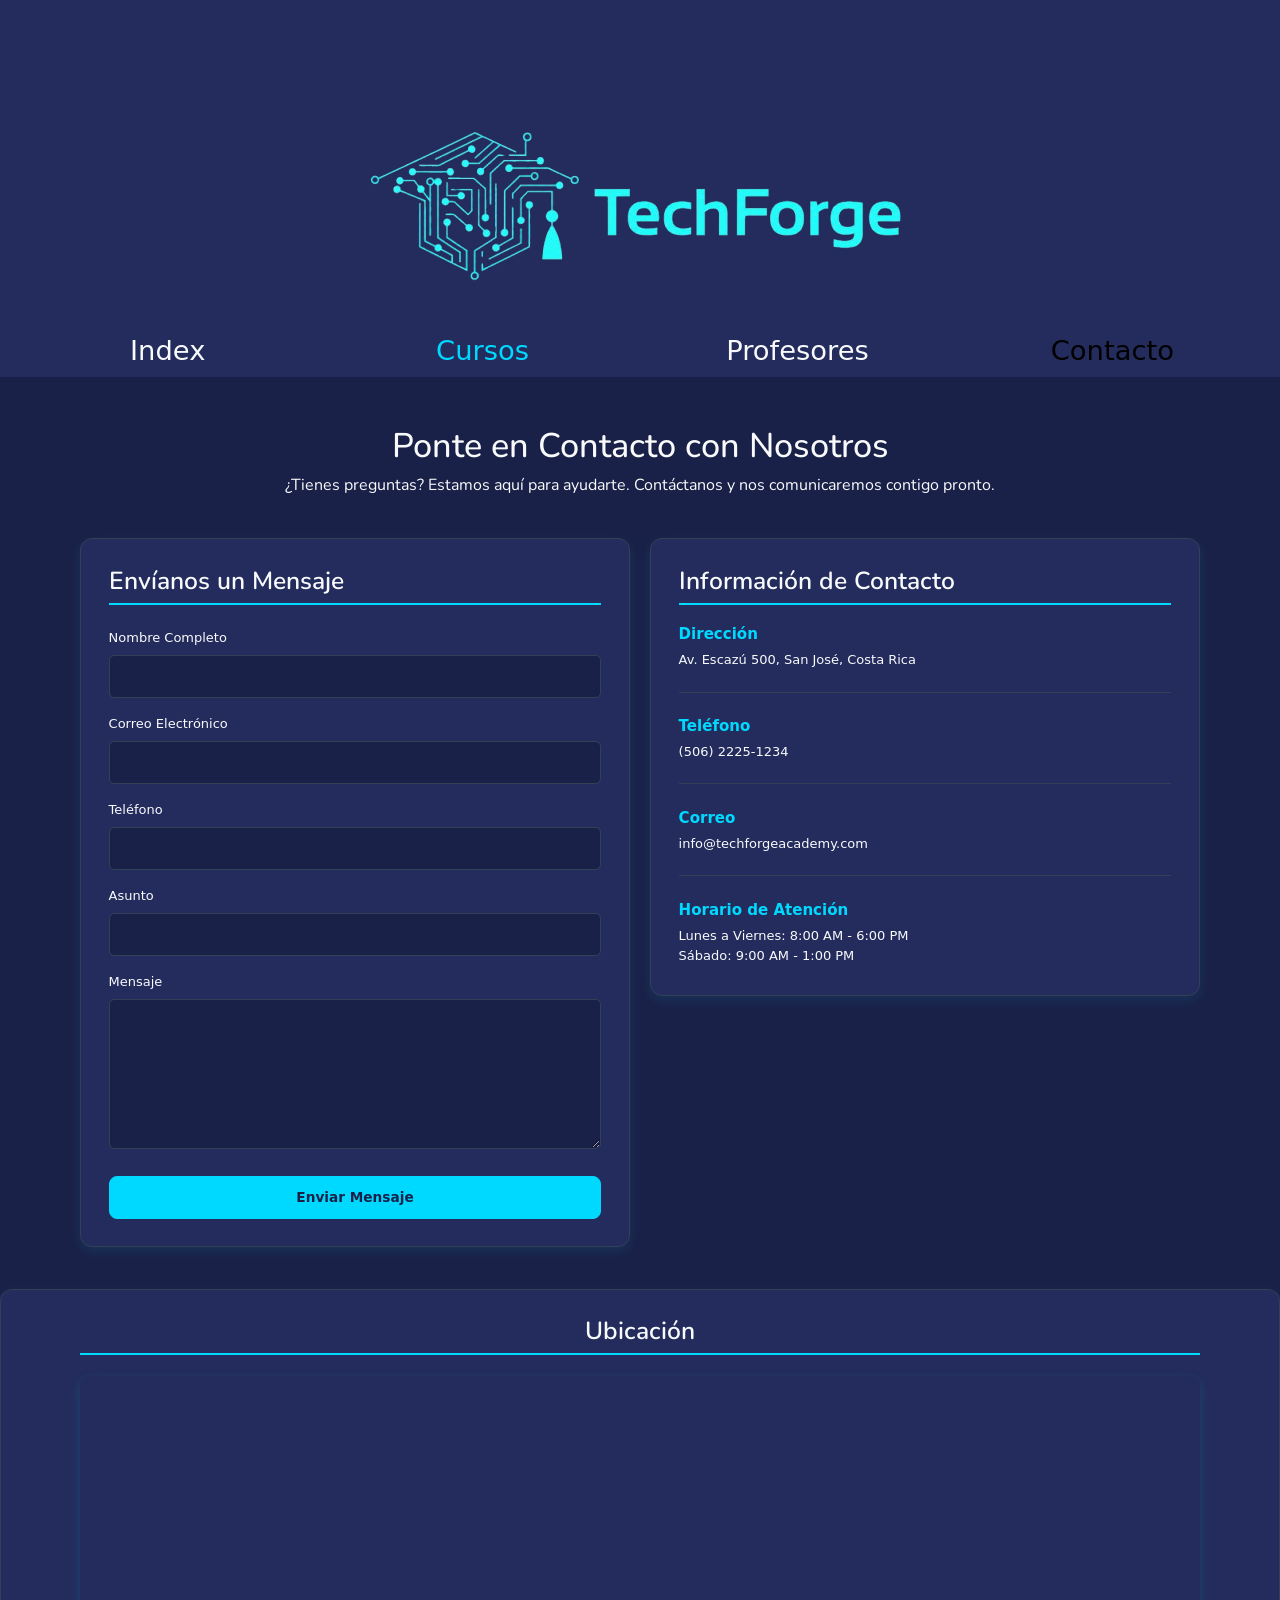
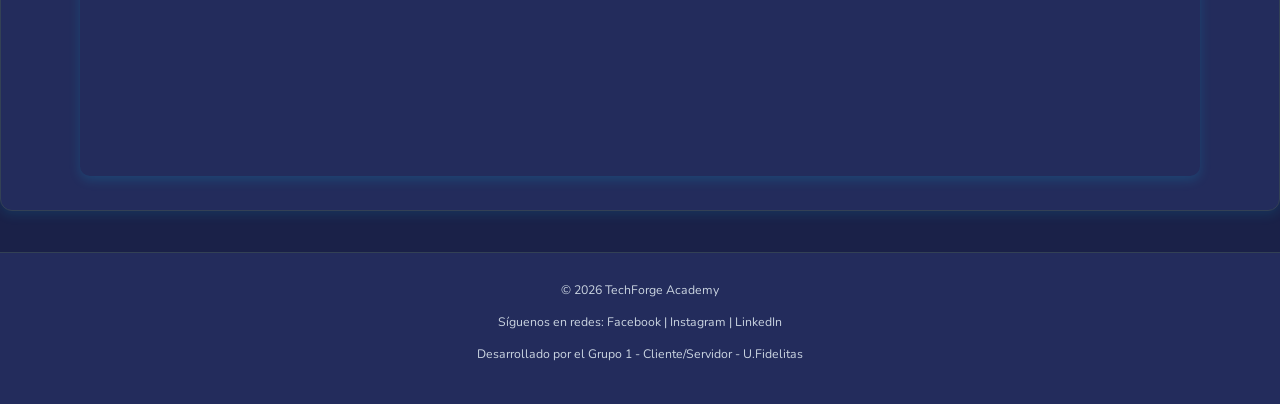
==== contacto.html @ 3d6a516b "feat: add contact page with form, contact info, map and styles - Created contacto.html with contact " ====
<!DOCTYPE html>
<html lang="es">
<head>
    <meta charset="UTF-8">
    <meta name="viewport" content="width=device-width, initial-scale=1.0">
    <title>Contacto - TechForge Academy</title>
    
    
    <link href="https://cdn.jsdelivr.net/npm/bootstrap@5.3.8/dist/css/bootstrap.min.css" rel="stylesheet" integrity="sha384-sRIl4kxILFvY47J16cr9ZwB07vP4J8+LH7qKQnuqkuIAvNWLzeN8tE5YBujZqJLB" crossorigin="anonymous">
    <script src="https://cdn.jsdelivr.net/npm/bootstrap@5.3.8/dist/js/bootstrap.bundle.min.js" integrity="sha384-FKyoEForCGlyvwx9Hj09JcYn3nv7wiPVlz7YYwJrWVcXK/BmnVDxM+D2scQbITxI" crossorigin="anonymous"></script>
    
   
    <link rel="stylesheet" href="./css/bootstrap.css">
    <link rel="stylesheet" href="./css/cursos.css">
    <link rel="stylesheet" href="./css/contacto.css">
    

    <link rel="preconnect" href="https://fonts.googleapis.com">
    <link rel="preconnect" href="https://fonts.gstatic.com" crossorigin>
    <link href="https://fonts.googleapis.com/css2?family=Nunito:ital,wght@0,200..1000;1,200..1000&display=swap" rel="stylesheet">
</head>
<body>

   
    <header>
        <nav class="navbar navbar-expand-lg bg-body-tertiary">
            <div class="container-fluid nav-container">
                <a class="navbar-brand" href="./index.html">
                    <img src="./images/TechForge_logo.png" alt="Logo" class="logo">
                </a>
                <button class="navbar-toggler toggler" type="button" data-bs-toggle="collapse" data-bs-target="#navbarNav" aria-controls="navbarNav" aria-expanded="false" aria-label="Toggle navigation">
                    <span class="navbar-toggler-icon"></span>
                </button>
                <div class="collapse navbar-collapse" id="navbarNav">
                    <ul class="navbar-nav">
                        <li class="nav-item" id="idindex">
                            <a class="nav-link" href="./index.html">Index</a>
                        </li>
                        <li class="nav-item" id="idcursos">
                            <a class="nav-link" href="./cursos.html">Cursos</a>
                        </li>
                        <li class="nav-item" id="idprofesores">
                            <a class="nav-link" href="./profesores.html">Profesores</a>
                        </li>
                        <li class="nav-item" id="idcontacto">
                            <a class="nav-link active" href="./contacto.html">Contacto</a>
                        </li>
                    </ul>
                </div>
            </div>
        </nav>

        <!-- ENCABEZADO -->
        <div class="container text-center">
            <h1 class="principal_text principal mt-4">Ponte en Contacto con Nosotros</h1>
            <p class="principal_text">¿Tienes preguntas? Estamos aquí para ayudarte. Contáctanos y nos comunicaremos contigo pronto.</p>
        </div>
    </header>

    <!-- CONTENIDO PRINCIPAL -->
    <main>
        <div class="container mt-5">
            <div class="row">
                <!-- COLUMNA 1: FORMULARIO -->
                <div class="col-lg-6">
                    <section class="contact-form-section">
                        <h2 class="section-subtitle mb-4">Envíanos un Mensaje</h2>
                        <form class="contact-form">
                            <div class="mb-3">
                                <label for="nombre" class="form-label">Nombre Completo</label>
                                <input type="text" class="form-control" id="nombre" name="nombre" required>
                            </div>

                            <div class="mb-3">
                                <label for="correo" class="form-label">Correo Electrónico</label>
                                <input type="email" class="form-control" id="correo" name="correo" required>
                            </div>

                            <div class="mb-3">
                                <label for="telefono" class="form-label">Teléfono</label>
                                <input type="tel" class="form-control" id="telefono" name="telefono" required>
                            </div>

                            <div class="mb-3">
                                <label for="asunto" class="form-label">Asunto</label>
                                <input type="text" class="form-control" id="asunto" name="asunto" required>
                            </div>

                            <div class="mb-3">
                                <label for="mensaje" class="form-label">Mensaje</label>
                                <textarea class="form-control" id="mensaje" name="mensaje" rows="5" required></textarea>
                            </div>

                            <button type="submit" class="btn btn-contacto w-100">Enviar Mensaje</button>
                        </form>
                    </section>
                </div>

                <!-- COLUMNA 2: INFORMACION DE CONTACTO -->
                <div class="col-lg-6">
                    <section class="contact-info-section">
                        <h2 class="section-subtitle mb-4">Información de Contacto</h2>
                        
                        <div class="info-item">
                            <h4 class="info-title"> Dirección</h4>
                            <p class="info-text">Av. Escazú 500, San José, Costa Rica</p>
                        </div>

                        <div class="info-item">
                            <h4 class="info-title"> Teléfono</h4>
                            <p class="info-text">(506) 2225-1234</p>
                        </div>

                        <div class="info-item">
                            <h4 class="info-title">Correo</h4>
                            <p class="info-text">info@techforgeacademy.com</p>
                        </div>

                        <div class="info-item">
                            <h4 class="info-title">Horario de Atención</h4>
                            <p class="info-text">Lunes a Viernes: 8:00 AM - 6:00 PM<br>Sábado: 9:00 AM - 1:00 PM</p>
                        </div>
                    </section>
                </div>
            </div>
        </div>

        <!-- MAPA -->
        <section class="contact-map mt-5">
            <div class="container">
                <h2 class="section-subtitle mb-4 text-center">Ubicación</h2>
                <iframe src="https://www.google.com/maps/embed?pb=!1m18!1m12!1m3!1d3929.123456789!2d-84.127884!3d9.933933!2m3!1f0!2f0!3f0!3m2!1i1024!2i768!4f13.1!3m3!1m2!1s0x8fa0a3c1ce5c5c5d%3A0x5c5c5c5c5c5c5c5c!2sEscaz%C3%BA%2C%20San%20Jos%C3%A9!5e0!3m2!1ses!2scr!4v1234567890" width="100%" height="400" style="border:0; border-radius: 10px;" allowfullscreen="" loading="lazy"></iframe>
            </div>
        </section>

    </main>

    <!-- FOOTER GLOBAL -->
    <footer class="footer mt-5">
        <div class="container text-center">
            <p>© 2026 TechForge Academy</p>
            <p>Síguenos en redes: Facebook | Instagram | LinkedIn</p>
            <p>Desarrollado por el Grupo 1 - Cliente/Servidor - U.Fidelitas</p>
        </div>
    </footer>

</body>
</html>
---- css/cursos.css ----
@import url(bootstrap.css);


header {
    text-align: center;
}

/* TEXTO PRINCIPAL DE CABECERA */

.principal_text {
    color: var(--fontcolor);
    font-family: var(--fontfamily);
     
}

.principal {
    padding-top: 2rem;
     
}

/* NAVEGACION */


.navbar {
    background-color: var(--secondarybgcolor) !important;
    
}

.nav-link {
    color: var(--fontcolor);
}



.nav-container {
    display: flex;
    flex-direction: column;
  
}

#navbarNav {
    margin-top: 2rem; 
    width: 100%;
}

.navbar-nav {
  display: flex;
  justify-content: space-evenly;
  align-items: stretch;
  width: 100%;
}

.nav-item a {
    font-size: 1.2rem;
}

.nav-item:hover {
  background-color: var(--bgcolor);
  border-radius: 8px 8px 0 0;
  transition: background-color 0.3s ease;
  font-size: 1.5rem;

  a {
    color: var(--hovercolor);
  }
}

.navbar,
.nav-container,
#navbarNav,
.navbar-nav {
  padding-bottom: 0 !important;
  margin-bottom: 0 !important;
}

.nav-item {
  padding-bottom: 0;
  display: flex;
  flex: 1;
  align-items: center;
  justify-content: center;
}

.nav-item .nav-link {
  display: flex;
  align-items: center;
}

#idcursos a{
    color: var(--hovercolor);
}

.toggler {
    border-color: var(--hovercolor);
    background-color: var(--fontcolor);
}



/*LOGO*/

.logo {
    width: 100%;
    height: auto;
    display: block;
}

.searchbar {
    max-width: 600px;
    margin: 0 auto 1.5rem auto;
    padding: 0 1rem;
}

.searchbar .form-control {
    background-color: var(--secondarybgcolor);
    border-color: var(--bordercolor);
    color: var(--fontcolor);
}

.searchbar .form-control::placeholder {
    color: var(--secondaryfontcolor);
}

.searchbar .btn {
    border-color: var(--hovercolor);
    color: var(--hovercolor);
    white-space: nowrap;
}

.searchbar .btn:hover {
    background-color: var(--hovercolor);
    color: var(--bgcolor);
}

/* CATEGORIES */

.btn-group {
    margin: 0 1rem 1.5rem 1rem;
}

.btn-group .btn-secondary {
    background-color: var(--secondarybgcolor);
    border-color: var(--bordercolor);
    color: var(--fontcolor);
}

.dropdown-menu {
    background-color: var(--secondarybgcolor);
    border-color: var(--bordercolor);
}

.dropdown-menu a {
    color: var(--fontcolor);
    text-decoration: none;
}

.dropdown-menu a:hover {
    background-color: var(--hoverbgcolor);
    color: var(--hovercolor);
}

/* CARDS */

.card {
    background-color: var(--secondarybgcolor);
    border-color: var(--bordercolor);
    color: var(--fontcolor);
    margin: 1rem auto;
    width: 100% !important;
    transition: transform 0.2s ease, box-shadow 0.2s ease;
}

.card:hover {
    transform: translateY(-4px);
    box-shadow: 0 8px 20px rgba(0, 217, 255, 0.15);
}

.card-title {
    color: var(--fontcolor);
}

.card-text {
    color: var(--secondaryfontcolor);
}

.course-banner {
    width: 100%;
    border-radius: 10px;
    box-shadow: 0 8px 20px rgba(0, 217, 255, 0.15);
    margin-bottom: 15px;
}

.card-options {
    display: flex;
    flex-direction: column;
    justify-content: center;
}

.badge {
    background-color: var(--hoverbgcolor) !important;
}

.btn-primary {
    background-color: var(--hovercolor);
    border-color: var(--hovercolor)
}

.btn:hover {
    background-color: var(--hovercolor2);
}

/* FOOTER */

.footer {
    background-color: var(--secondarybgcolor);
    color: var(--secondaryfontcolor);
    padding: 2rem 0;
    text-align: center;
    border-top: 1px solid var(--bordercolor);
    font-family: var(--fontfamily);
    font-size: 0.9rem;
}

/* RESPONSIVE */

@media (max-width: 576px) {
    .container {
        padding: 0 0.5rem;
    }

    .row {
        flex-direction: column;
    }

    .col {
        width: 100%;
    }

    .card {
        width: 100% !important;
    }

    .searchbar {
        flex-direction: column;
        gap: 0.5rem;
    }

    .searchbar .btn {
        width: 100%;
    }
}

@media (min-width: 577px) and (max-width: 992px) {
    .card {
        width: 100% !important;
    }

    .row {
        flex-wrap: wrap;
    }

    .col {
        width: 50%;
        flex: 0 0 50%;
    }
}

@media (min-width: 993px) {
    .col {
        flex: 1;
    }
}

@media (min-width: 768PX) { 
    .nav-item a{
        font-size: 2rem;
    }
}
---- css/contacto.css ----
@import url(bootstrap.css);

/*  ESTILOS ESPECIFICOS PARA PAGINA DE CONTACTO */

/* Texto de sección */
.section-subtitle {
    color: var(--fontcolor);
    font-family: var(--fontfamily);
    font-size: 1.8rem;
    font-weight: 600;
    margin-bottom: 1.5rem;
    padding-bottom: 0.5rem;
    border-bottom: 2px solid var(--hovercolor);
}

/* FORMULARIO DE CONTACTO */

.contact-form-section {
    background-color: var(--secondarybgcolor);
    padding: 2rem;
    border-radius: 12px;
    border: 1px solid var(--bordercolor);
    box-shadow: 0 4px 12px rgba(0, 217, 255, 0.1);
}

.contact-form .form-label {
    color: var(--fontcolor);
    font-weight: 500;
    margin-bottom: 0.5rem;
    font-size: 0.95rem;
}

.contact-form .form-control {
    background-color: var(--bgcolor);
    border: 1px solid var(--bordercolor);
    color: var(--fontcolor);
    padding: 0.75rem 1rem;
    font-family: var(--fontfamily);
    transition: all 0.3s ease;
}

.contact-form .form-control::placeholder {
    color: var(--secondaryfontcolor);
}

.contact-form .form-control:focus {
    background-color: var(--bgcolor);
    border-color: var(--hovercolor);
    color: var(--fontcolor);
    box-shadow: 0 0 0 0.2rem rgba(0, 217, 255, 0.15);
}

.contact-form textarea.form-control {
    resize: vertical;
    min-height: 150px;
}

/* Boton de envio */
.btn-contacto {
    background-color: var(--hovercolor);
    border-color: var(--hovercolor);
    color: var(--bgcolor);
    font-weight: 600;
    padding: 0.75rem 1.5rem;
    border-radius: 8px;
    transition: all 0.3s ease;
    margin-top: 1rem;
}

.btn-contacto:hover {
    background-color: var(--hovercolor2);
    border-color: var(--hovercolor2);
    color: var(--fontcolor);
    transform: translateY(-2px);
    box-shadow: 0 6px 16px rgba(0, 217, 255, 0.2);
}

/* INFORMACION DE CONTACTO */

.contact-info-section {
    background-color: var(--secondarybgcolor);
    padding: 2rem;
    border-radius: 12px;
    border: 1px solid var(--bordercolor);
    box-shadow: 0 4px 12px rgba(0, 217, 255, 0.1);
}

.info-item {
    margin-bottom: 1.8rem;
    padding-bottom: 1.5rem;
    border-bottom: 1px solid var(--bordercolor);
}

.info-item:last-child {
    margin-bottom: 0;
    padding-bottom: 0;
    border-bottom: none;
}

.info-title {
    color: var(--hovercolor);
    font-weight: 600;
    font-size: 1.1rem;
    margin-bottom: 0.5rem;
}

.info-text {
    color: var(--fontcolor);
    font-size: 0.95rem;
    line-height: 1.6;
    margin: 0;
}

/*MAPA INCRUSTADO */

.contact-map {
    background-color: var(--secondarybgcolor);
    padding: 2rem;
    border-radius: 12px;
    border: 1px solid var(--bordercolor);
    box-shadow: 0 4px 12px rgba(0, 217, 255, 0.1);
    margin-bottom: 3rem;
}

.contact-map iframe {
    box-shadow: 0 4px 12px rgba(0, 217, 255, 0.15);
}

/* RESPONSIVE */

@media (max-width: 992px) {
    .contact-form-section,
    .contact-info-section {
        margin-bottom: 2rem;
    }

    .section-subtitle {
        font-size: 1.5rem;
    }
}

@media (max-width: 576px) {
    .contact-form-section,
    .contact-info-section,
    .contact-map {
        padding: 1.5rem;
    }

    .section-subtitle {
        font-size: 1.3rem;
    }

    .contact-map iframe {
        height: 300px !important;
    }

    .info-item {
        margin-bottom: 1.5rem;
        padding-bottom: 1rem;
    }
}

/* ANIMACIONES Y EFECTOS */

/* Efecto de entrada suave */
.contact-form-section,
.contact-info-section,
.contact-map {
    animation: fadeInUp 0.5s ease;
}

@keyframes fadeInUp {
    from {
        opacity: 0;
        transform: translateY(20px);
    }
    to {
        opacity: 1;
        transform: translateY(0);
    }
}

/* Efecto hover en items de informacion */
.info-item {
    transition: transform 0.3s ease, padding-left 0.3s ease;
}

.info-item:hover {
    transform: translateX(8px);
    padding-left: 0.5rem;
}
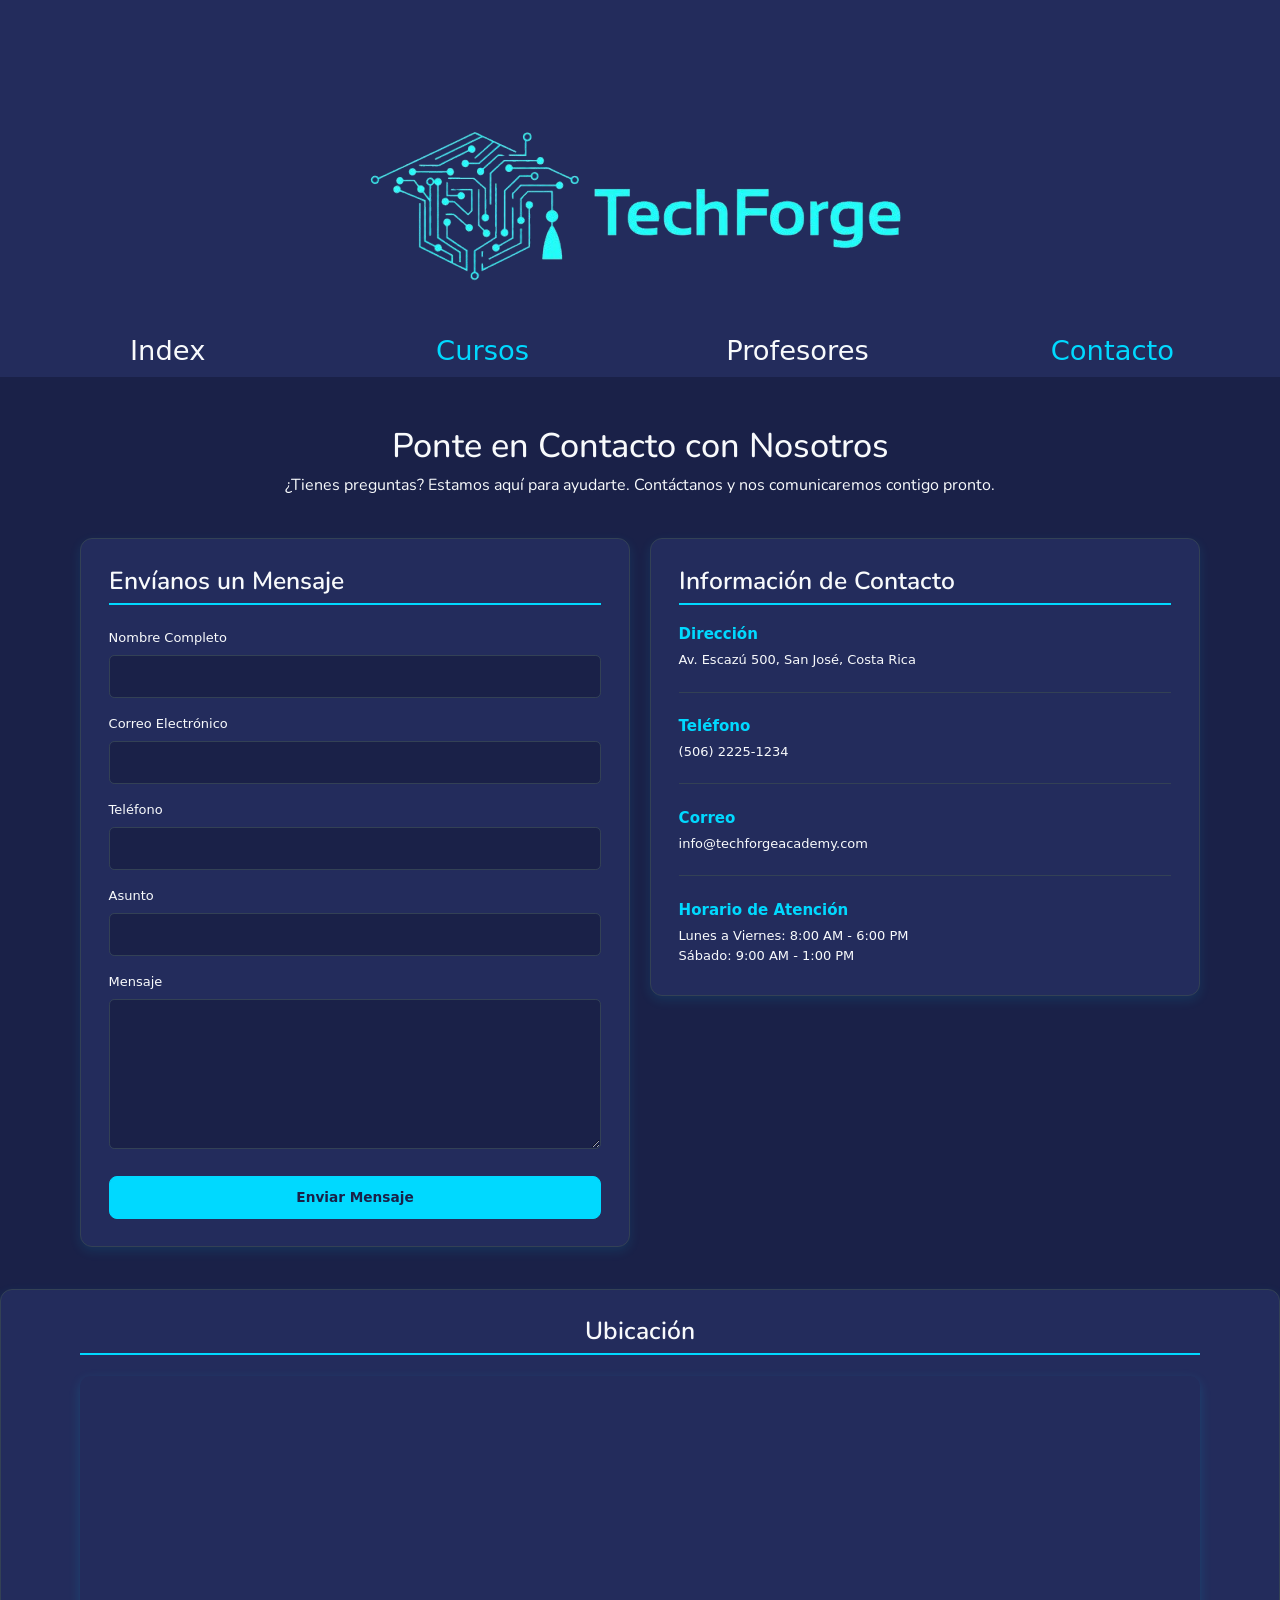
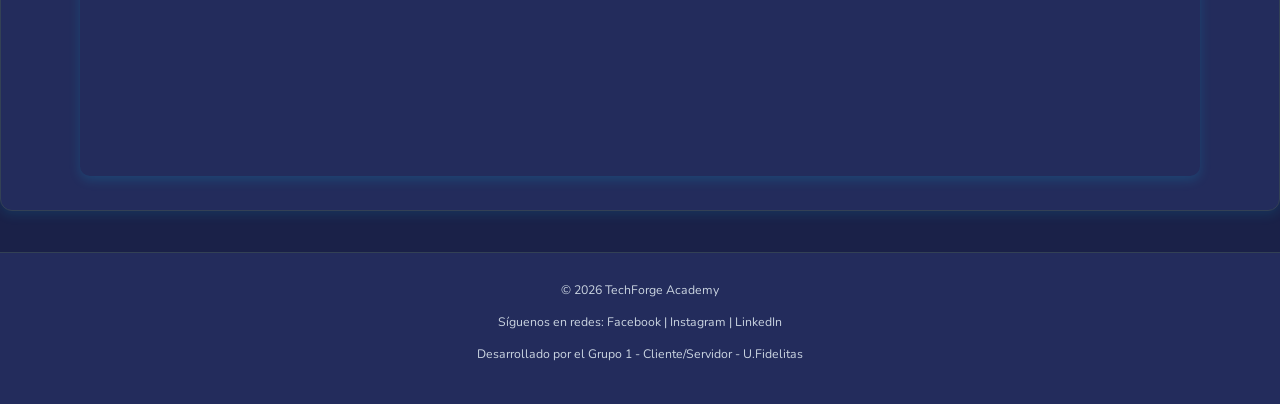
==== commit 27b57ae0: "Fix: Contacto navbar structure" ====
--- a/contacto.html
+++ b/contacto.html
@@ -43,7 +43,7 @@
                             <a class="nav-link" href="./profesores.html">Profesores</a>
                         </li>
                         <li class="nav-item" id="idcontacto">
-                            <a class="nav-link active" href="./contacto.html">Contacto</a>
+                       <a class="nav-link" href="./contacto.html">Contacto</a>
                         </li>
                     </ul>
                 </div>
--- a/css/contacto.css
+++ b/css/contacto.css
@@ -190,3 +190,6 @@
     padding-left: 0.5rem;
 }
 
+#idcontacto a {
+    color: var(--hovercolor);
+}
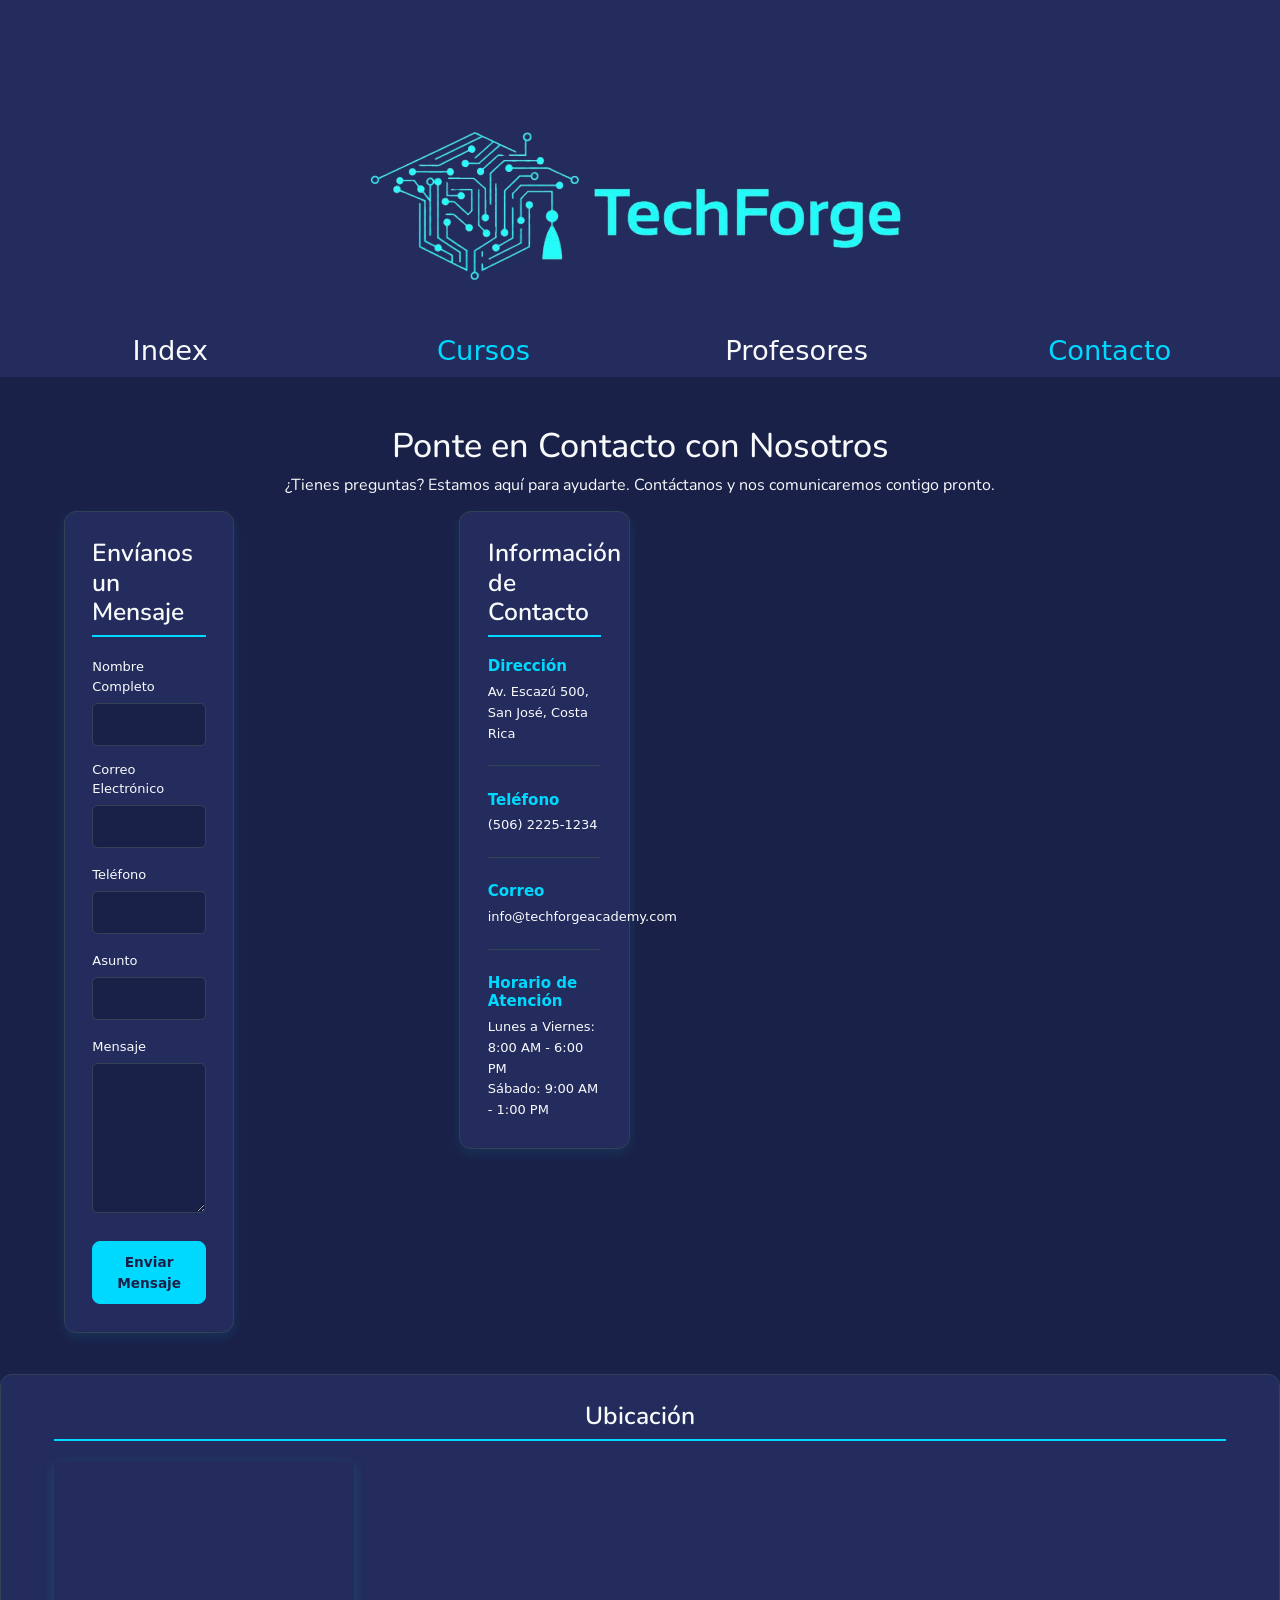
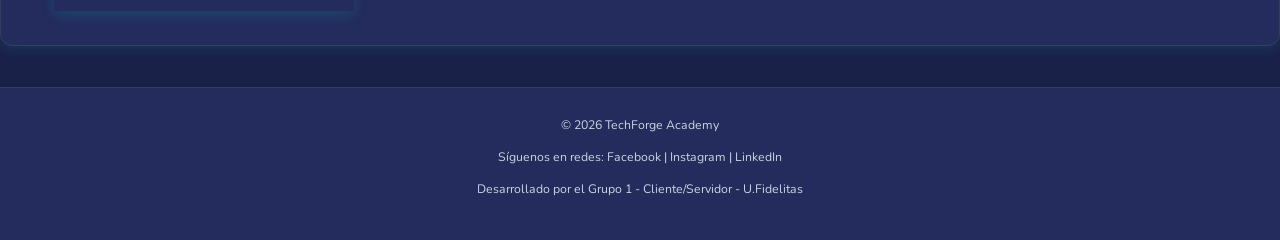
==== commit 6109adcd: "fix: Update contact page HTML with proper layout and add contacto.js script link" ====
--- a/contacto.html
+++ b/contacto.html
@@ -68,27 +68,27 @@
                         <form class="contact-form">
                             <div class="mb-3">
                                 <label for="nombre" class="form-label">Nombre Completo</label>
-                                <input type="text" class="form-control" id="nombre" name="nombre" required>
+                                <input type="text" class="form-control" id="nombre" name="nombre">
                             </div>
 
                             <div class="mb-3">
                                 <label for="correo" class="form-label">Correo Electrónico</label>
-                                <input type="email" class="form-control" id="correo" name="correo" required>
+                                <input type="email" class="form-control" id="correo" name="correo">
                             </div>
 
                             <div class="mb-3">
                                 <label for="telefono" class="form-label">Teléfono</label>
-                                <input type="tel" class="form-control" id="telefono" name="telefono" required>
+                                <input type="tel" class="form-control" id="telefono" name="telefono">
                             </div>
 
                             <div class="mb-3">
                                 <label for="asunto" class="form-label">Asunto</label>
-                                <input type="text" class="form-control" id="asunto" name="asunto" required>
+                                <input type="text" class="form-control" id="asunto" name="asunto">
                             </div>
 
                             <div class="mb-3">
                                 <label for="mensaje" class="form-label">Mensaje</label>
-                                <textarea class="form-control" id="mensaje" name="mensaje" rows="5" required></textarea>
+                                <textarea class="form-control" id="mensaje" name="mensaje" rows="5"></textarea>
                             </div>
 
                             <button type="submit" class="btn btn-contacto w-100">Enviar Mensaje</button>
@@ -129,7 +129,7 @@
         <section class="contact-map mt-5">
             <div class="container">
                 <h2 class="section-subtitle mb-4 text-center">Ubicación</h2>
-                <iframe src="https://www.google.com/maps/embed?pb=!1m18!1m12!1m3!1d3929.123456789!2d-84.127884!3d9.933933!2m3!1f0!2f0!3f0!3m2!1i1024!2i768!4f13.1!3m3!1m2!1s0x8fa0a3c1ce5c5c5d%3A0x5c5c5c5c5c5c5c5c!2sEscaz%C3%BA%2C%20San%20Jos%C3%A9!5e0!3m2!1ses!2scr!4v1234567890" width="100%" height="400" style="border:0; border-radius: 10px;" allowfullscreen="" loading="lazy"></iframe>
+                <iframe src="https://www.google.com/maps/embed?pb=!1m18!1m12!1m3!1d3929.123456789!2d-84.127884!3d9.933933!2m3!1f0!2f0!3f0!3m2!1i1024!2i768!4f13.1!3m3!1m2!1s0x8fa0a3c1ce5c5c5d%3A0x" allowfullscreen="" loading="lazy" referrerpolicy="no-referrer-when-downgrade"></iframe>
             </div>
         </section>
 
@@ -144,5 +144,7 @@
         </div>
     </footer>
 
+    <!-- SCRIPT DE VALIDACIÓN DEL FORMULARIO DE CONTACTO -->
+    <script src="js/contacto.js"></script>
 </body>
-</html>+</html>
--- a/css/cursos.css
+++ b/css/cursos.css
@@ -5,37 +5,26 @@
     text-align: center;
 }
 
-/* TEXTO PRINCIPAL DE CABECERA */
-
 .principal_text {
     color: var(--fontcolor);
     font-family: var(--fontfamily);
-     
 }
 
 .principal {
     padding-top: 2rem;
-     
-}
-
-/* NAVEGACION */
-
+}
 
 .navbar {
     background-color: var(--secondarybgcolor) !important;
-    
 }
 
 .nav-link {
     color: var(--fontcolor);
 }
 
-
-
 .nav-container {
     display: flex;
     flex-direction: column;
-  
 }
 
 #navbarNav {
@@ -95,26 +84,44 @@
     background-color: var(--fontcolor);
 }
 
-
-
-/*LOGO*/
-
 .logo {
     width: 100%;
     height: auto;
     display: block;
 }
 
+.container-fluid {
+    padding-left: 1rem !important;
+    padding-right: 1rem !important;
+    box-sizing: border-box;
+}
+
+.search-row {
+    display: flex;
+    align-items: stretch;
+    justify-content: center;
+    gap: 0.75rem;
+    flex-wrap: wrap;
+    margin: 0 auto 1.5rem auto;
+    max-width: 700px;
+    width: 100%;
+}
+
 .searchbar {
-    max-width: 600px;
-    margin: 0 auto 1.5rem auto;
-    padding: 0 1rem;
+    flex: 1 1 300px;
+    max-width: 500px;
+    margin: 0;
+    padding: 0;
+    display: flex;
+    gap: 0.5rem;
 }
 
 .searchbar .form-control {
     background-color: var(--secondarybgcolor);
     border-color: var(--bordercolor);
     color: var(--fontcolor);
+    flex: 1;
+    margin-right: 0 !important;
 }
 
 .searchbar .form-control::placeholder {
@@ -122,9 +129,11 @@
 }
 
 .searchbar .btn {
+    background-color: transparent;
     border-color: var(--hovercolor);
     color: var(--hovercolor);
     white-space: nowrap;
+    flex-shrink: 0;
 }
 
 .searchbar .btn:hover {
@@ -132,16 +141,17 @@
     color: var(--bgcolor);
 }
 
-/* CATEGORIES */
-
 .btn-group {
-    margin: 0 1rem 1.5rem 1rem;
+    flex: 0 0 auto;
+    width: fit-content;
 }
 
 .btn-group .btn-secondary {
     background-color: var(--secondarybgcolor);
     border-color: var(--bordercolor);
     color: var(--fontcolor);
+    white-space: nowrap;
+    height: 100%;
 }
 
 .dropdown-menu {
@@ -159,14 +169,40 @@
     color: var(--hovercolor);
 }
 
-/* CARDS */
+.container {
+    max-width: 1200px !important;
+    width: 100% !important;
+    padding: 0 1rem !important;
+    margin: 0 auto !important;
+    box-sizing: border-box;
+}
+
+.row {
+    display: grid !important;
+    grid-template-columns: repeat(3, 1fr) !important;
+    gap: 1rem !important;
+    margin: 0 !important;
+    width: 100% !important;
+}
+
+.row .col {
+    padding: 0 !important;
+    margin: 0 !important;
+    max-width: none !important;
+    width: 100% !important;
+}
 
 .card {
     background-color: var(--secondarybgcolor);
     border-color: var(--bordercolor);
     color: var(--fontcolor);
-    margin: 1rem auto;
-    width: 100% !important;
+    margin: 0;
+    width: 100%;
+    height: auto;
+    min-height: 280px;
+    overflow: visible;
+    display: flex;
+    flex-direction: column;
     transition: transform 0.2s ease, box-shadow 0.2s ease;
 }
 
@@ -175,22 +211,43 @@
     box-shadow: 0 8px 20px rgba(0, 217, 255, 0.15);
 }
 
+.card-body {
+    display: flex;
+    flex-direction: column;
+    flex: 1;
+    overflow: hidden;
+    padding: 0.75rem;
+}
+
 .card-title {
     color: var(--fontcolor);
+    font-size: 1rem;
 }
 
 .card-text {
     color: var(--secondaryfontcolor);
+    font-size: 0.8rem;
+    margin-bottom: 0.3rem;
+}
+
+.card-text.descripcion {
+    display: -webkit-box;
+    -webkit-line-clamp: 2;
+    -webkit-box-orient: vertical;
+    overflow: hidden;
 }
 
 .course-banner {
     width: 100%;
-    border-radius: 10px;
+    height: 100px;
+    object-fit: cover;
+    border-radius: 8px;
     box-shadow: 0 8px 20px rgba(0, 217, 255, 0.15);
-    margin-bottom: 15px;
+    margin-bottom: 8px;
 }
 
 .card-options {
+    margin-top: auto;
     display: flex;
     flex-direction: column;
     justify-content: center;
@@ -198,18 +255,19 @@
 
 .badge {
     background-color: var(--hoverbgcolor) !important;
+    font-size: 0.75rem;
 }
 
 .btn-primary {
     background-color: var(--hovercolor);
-    border-color: var(--hovercolor)
+    border-color: var(--hovercolor);
+    font-size: 0.85rem;
+    padding: 0.3rem 0.6rem;
 }
 
 .btn:hover {
     background-color: var(--hovercolor2);
 }
-
-/* FOOTER */
 
 .footer {
     background-color: var(--secondarybgcolor);
@@ -221,62 +279,53 @@
     font-size: 0.9rem;
 }
 
-/* RESPONSIVE */
+@media (max-width: 992px) {
+    .row {
+        grid-template-columns: repeat(2, 1fr) !important;
+    }
+}
 
 @media (max-width: 576px) {
-    .container {
-        padding: 0 0.5rem;
-    }
-
-    .row {
+    .container, .container-fluid {
+        padding-left: 0.5rem !important;
+        padding-right: 0.5rem !important;
+    }
+
+    .search-row {
         flex-direction: column;
-    }
-
-    .col {
+        align-items: stretch;
+    }
+
+    .searchbar {
+        flex: 1 1 auto;
+        max-width: 100%;
+    }
+
+    .btn-group {
         width: 100%;
     }
 
-    .card {
-        width: 100% !important;
-    }
-
-    .searchbar {
-        flex-direction: column;
-        gap: 0.5rem;
+    .btn-group .btn-secondary {
+        width: 100%;
+    }
+
+    .dropdown-menu {
+        width: 100%;
     }
 
     .searchbar .btn {
-        width: 100%;
-    }
-}
-
-@media (min-width: 577px) and (max-width: 992px) {
-    .card {
-        width: 100% !important;
-    }
-
-    .row {
-        flex-wrap: wrap;
-    }
-
-    .col {
-        width: 50%;
-        flex: 0 0 50%;
-    }
-}
-
-@media (min-width: 993px) {
-    .col {
-        flex: 1;
-    }
-}
-
-@media (min-width: 768PX) { 
+        padding: 0.375rem 0.75rem;
+        font-size: 0.85rem;
+    }
+
+    .btn-group .btn-secondary {
+        font-size: 0.85rem;
+        padding: 0.375rem 0.75rem;
+    }
+}
+
+@media (min-width: 768px) { 
     .nav-item a{
         font-size: 2rem;
     }
-}
-
-
-
-
+}
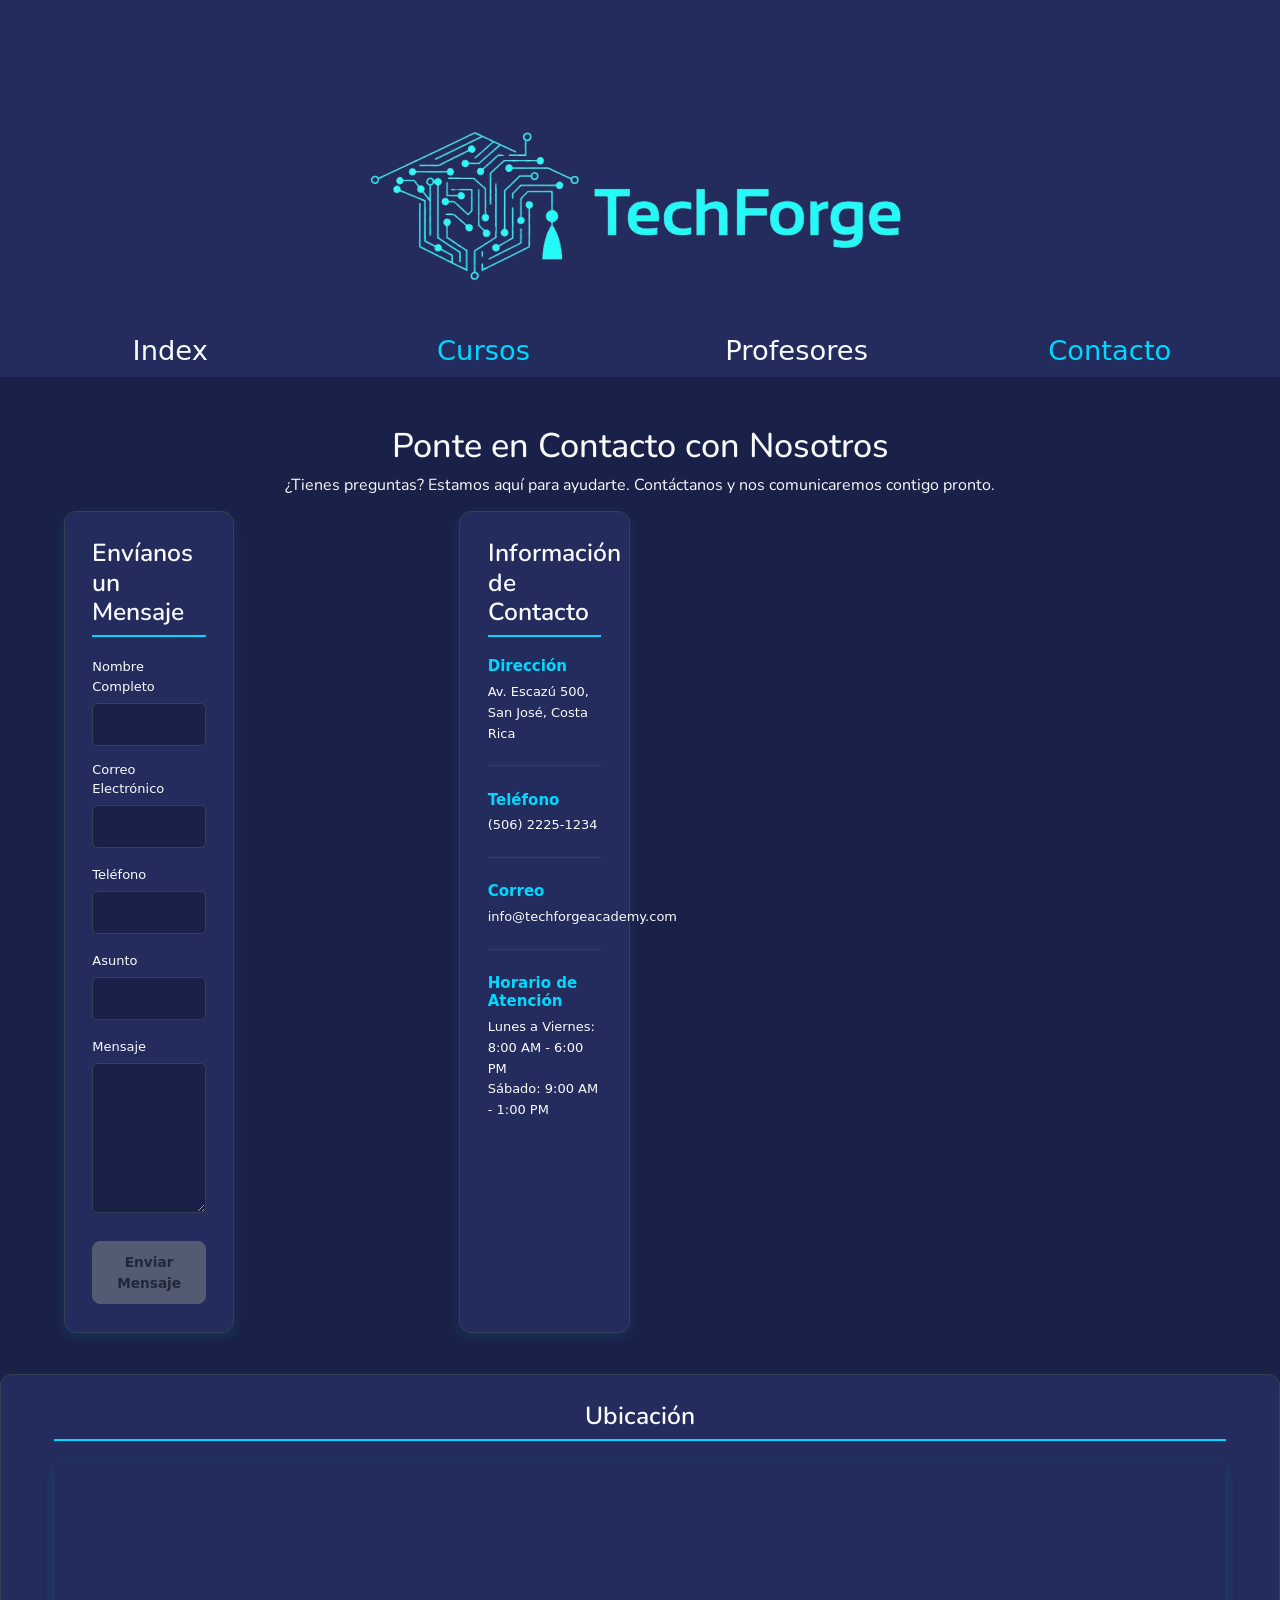
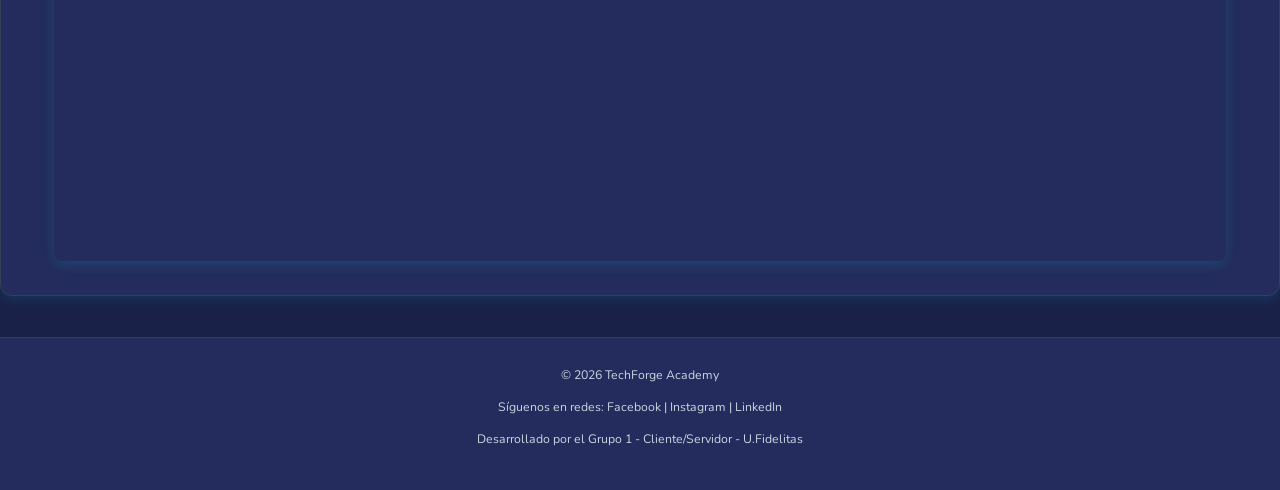
==== commit c9e7cc0f: "fix: corrected Google Maps iframe in contacto.html Updated embed code to show correct location and r" ====
--- a/contacto.html
+++ b/contacto.html
@@ -129,9 +129,11 @@
         <section class="contact-map mt-5">
             <div class="container">
                 <h2 class="section-subtitle mb-4 text-center">Ubicación</h2>
-                <iframe src="https://www.google.com/maps/embed?pb=!1m18!1m12!1m3!1d3929.123456789!2d-84.127884!3d9.933933!2m3!1f0!2f0!3f0!3m2!1i1024!2i768!4f13.1!3m3!1m2!1s0x8fa0a3c1ce5c5c5d%3A0x" allowfullscreen="" loading="lazy" referrerpolicy="no-referrer-when-downgrade"></iframe>
-            </div>
-        </section>
+                 <iframe src="https://www.google.com/maps/embed?pb=!1m18!1m12!1m3!1d3929.013948179791!2d-84.127884!3d9.933933!2m3!1f0!2f0!3f0!3m2!1i1024!2i768!4f13.1!3m3!1m2!1s0x8fa0a3c1ce5c5c5d%3A0x123456789abcdef!2sAv.%20Escaz%C3%BA%20500%2C%20San%20Jos%C3%A9%2C%20Costa%20Rica!5e0!3m2!1ses!2scr!4v171234567890!5m2!1ses!2scr" 
+                  width="100%" height="400" style="border:0;" allowfullscreen="" loading="lazy" 
+                 referrerpolicy="no-referrer-when-downgrade">
+                 </iframe>
+
 
     </main>
 
--- a/css/contacto.css
+++ b/css/contacto.css
@@ -11,6 +11,23 @@
     margin-bottom: 1.5rem;
     padding-bottom: 0.5rem;
     border-bottom: 2px solid var(--hovercolor);
+}
+
+/* CONTENEDOR PRINCIPAL - Asegura que el layout esté bien distribuido */
+.container {
+    max-width: 100%;
+    padding: 0 20px;
+}
+
+main .container .row {
+    display: flex;
+    justify-content: center;
+    gap: 2rem;
+}
+
+main .container .row .col-lg-6 {
+    flex: 0 1 calc(50% - 1rem);
+    min-width: 0;
 }
 
 /* FORMULARIO DE CONTACTO */
@@ -21,6 +38,14 @@
     border-radius: 12px;
     border: 1px solid var(--bordercolor);
     box-shadow: 0 4px 12px rgba(0, 217, 255, 0.1);
+    width: 100%;
+    height: 100%;
+    display: flex;
+    flex-direction: column;
+}
+
+.contact-form {
+    width: 100%;
 }
 
 .contact-form .form-label {
@@ -37,6 +62,7 @@
     padding: 0.75rem 1rem;
     font-family: var(--fontfamily);
     transition: all 0.3s ease;
+    width: 100%;
 }
 
 .contact-form .form-control::placeholder {
@@ -53,6 +79,18 @@
 .contact-form textarea.form-control {
     resize: vertical;
     min-height: 150px;
+}
+
+/* Mensaje de error */
+.error-message {
+    font-size: 0.85rem;
+    color: #dc3545;
+    margin-top: 0.25rem;
+    display: none;
+}
+
+.error-message.error-visible {
+    display: block;
 }
 
 /* Boton de envio */
@@ -65,14 +103,22 @@
     border-radius: 8px;
     transition: all 0.3s ease;
     margin-top: 1rem;
-}
-
-.btn-contacto:hover {
+    width: 100%;
+}
+
+.btn-contacto:hover:not(:disabled) {
     background-color: var(--hovercolor2);
     border-color: var(--hovercolor2);
     color: var(--fontcolor);
     transform: translateY(-2px);
     box-shadow: 0 6px 16px rgba(0, 217, 255, 0.2);
+}
+
+.btn-contacto:disabled {
+    background-color: #6c757d;
+    border-color: #6c757d;
+    cursor: not-allowed;
+    opacity: 0.65;
 }
 
 /* INFORMACION DE CONTACTO */
@@ -83,6 +129,14 @@
     border-radius: 12px;
     border: 1px solid var(--bordercolor);
     box-shadow: 0 4px 12px rgba(0, 217, 255, 0.1);
+    width: 100%;
+    height: 100%;
+    display: flex;
+    flex-direction: column;
+}
+
+.contact-info-section h2 {
+    margin-top: 0;
 }
 
 .info-item {
@@ -120,18 +174,49 @@
     border: 1px solid var(--bordercolor);
     box-shadow: 0 4px 12px rgba(0, 217, 255, 0.1);
     margin-bottom: 3rem;
+    width: 100%;
 }
 
 .contact-map iframe {
     box-shadow: 0 4px 12px rgba(0, 217, 255, 0.15);
+    width: 100%;
+    height: 400px;
+    border-radius: 8px;
+    border: none;
+}
+
+/* ALERTA DE ÉXITO */
+.alert-success {
+    background-color: #d4edda;
+    border-color: #c3e6cb;
+    color: #155724;
+    border-radius: 8px;
+    margin-bottom: 1.5rem;
+}
+
+.alert-success strong {
+    font-weight: 600;
+}
+
+.alert-success p {
+    margin: 0.5rem 0 0 0;
 }
 
 /* RESPONSIVE */
 
 @media (max-width: 992px) {
+    main .container .row {
+        gap: 1.5rem;
+        flex-direction: column;
+    }
+
+    main .container .row .col-lg-6 {
+        flex: 0 1 100%;
+    }
+
     .contact-form-section,
     .contact-info-section {
-        margin-bottom: 2rem;
+        margin-bottom: 0;
     }
 
     .section-subtitle {
@@ -158,6 +243,15 @@
         margin-bottom: 1.5rem;
         padding-bottom: 1rem;
     }
+
+    .contact-form .form-label {
+        font-size: 0.9rem;
+    }
+
+    .contact-form .form-control {
+        padding: 0.6rem 0.8rem;
+        font-size: 0.95rem;
+    }
 }
 
 /* ANIMACIONES Y EFECTOS */
